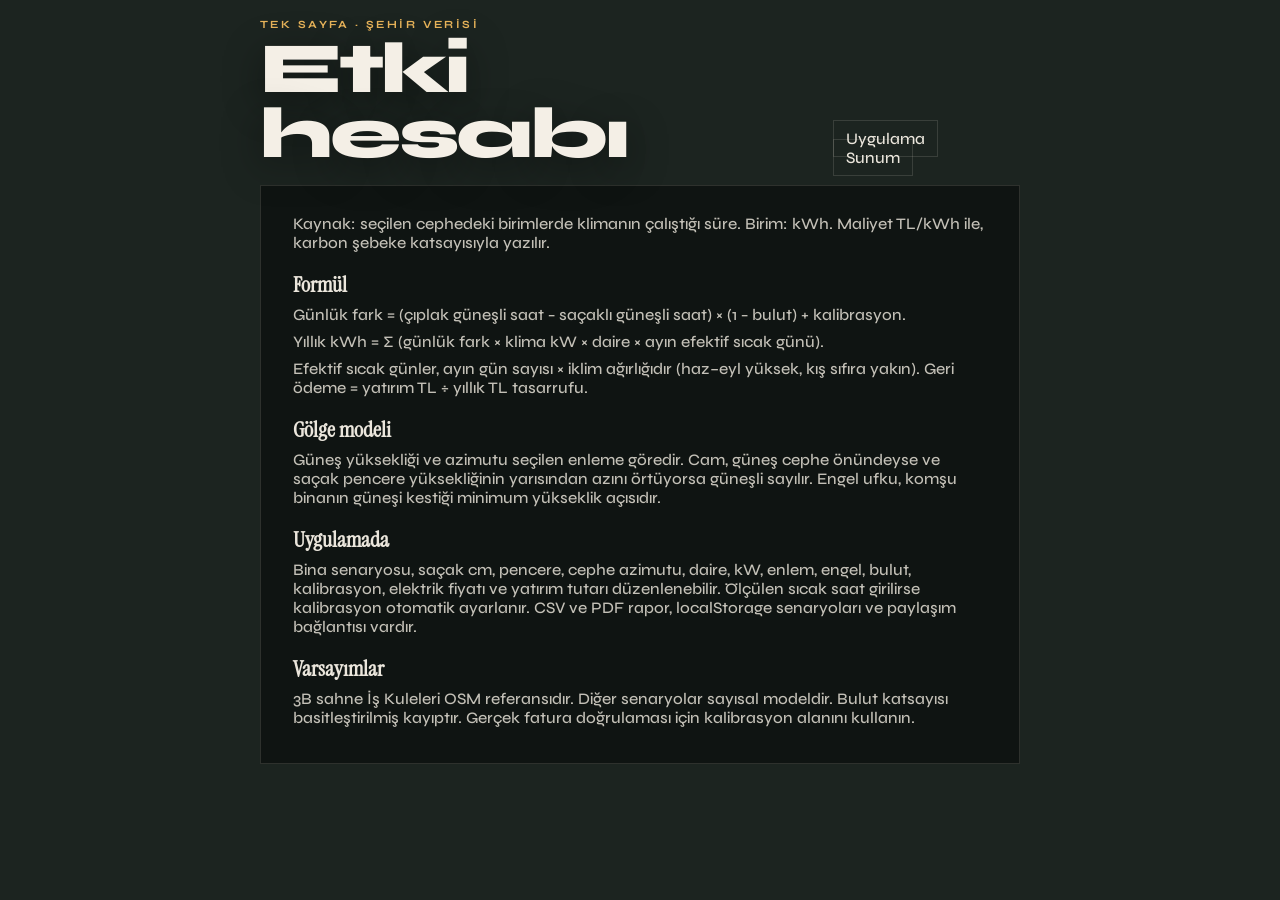
==== etki.html @ 4630980a "Gölge Saati: cephe güneş/saçak simülasyonu ve IoT kontrol Hackathon uygulaması — Three.js, hava/konu" ====
<!DOCTYPE html>
<html lang="tr">
<head>
  <meta charset="utf-8">
  <meta name="viewport" content="width=device-width, initial-scale=1">
  <title>Gölge Saati · Etki</title>
  <link rel="stylesheet" href="css/stil.css">
</head>
<body class="kagit-sayfa">
  <header class="tepe">
    <div>
      <p class="ust">Tek sayfa · Şehir verisi</p>
      <h1>Etki hesabı</h1>
    </div>
    <nav>
      <a href="index.html">Uygulama</a>
      <a href="sunum.html">Sunum</a>
    </nav>
  </header>
  <article class="sayfa">
    <p>Kaynak: seçilen cephedeki birimlerde klimanın çalıştığı süre. Birim: kWh. Maliyet TL/kWh ile, karbon şebeke katsayısıyla yazılır.</p>
    <h2>Formül</h2>
    <p>Günlük fark = (çıplak güneşli saat − saçaklı güneşli saat) × (1 − bulut) + kalibrasyon.</p>
    <p>Yıllık kWh = Σ (günlük fark × klima kW × daire × ayın efektif sıcak günü).</p>
    <p>Efektif sıcak günler, ayın gün sayısı × iklim ağırlığıdır (haz–eyl yüksek, kış sıfıra yakın). Geri ödeme = yatırım TL ÷ yıllık TL tasarrufu.</p>
    <h2>Gölge modeli</h2>
    <p>Güneş yüksekliği ve azimutu seçilen enleme göredir. Cam, güneş cephe önündeyse ve saçak pencere yüksekliğinin yarısından azını örtüyorsa güneşli sayılır. Engel ufku, komşu binanın güneşi kestiği minimum yükseklik açısıdır.</p>
    <h2>Uygulamada</h2>
    <p>Bina senaryosu, saçak cm, pencere, cephe azimutu, daire, kW, enlem, engel, bulut, kalibrasyon, elektrik fiyatı ve yatırım tutarı düzenlenebilir. Ölçülen sıcak saat girilirse kalibrasyon otomatik ayarlanır. CSV ve PDF rapor, localStorage senaryoları ve paylaşım bağlantısı vardır.</p>
    <h2>Varsayımlar</h2>
    <p>3B sahne İş Kuleleri OSM referansıdır. Diğer senaryolar sayısal modeldir. Bulut katsayısı basitleştirilmiş kayıptır. Gerçek fatura doğrulaması için kalibrasyon alanını kullanın.</p>
  </article>
</body>
</html>
---- css/stil.css ----
@font-face {
  font-family: "Syne";
  font-style: normal;
  font-weight: 500;
  font-display: swap;
  src: url("../fonts/syne-500.ttf") format("truetype");
}
@font-face {
  font-family: "Syne";
  font-style: normal;
  font-weight: 700;
  font-display: swap;
  src: url("../fonts/syne-700.ttf") format("truetype");
}
@font-face {
  font-family: "Syne";
  font-style: normal;
  font-weight: 800;
  font-display: swap;
  src: url("../fonts/syne-800.ttf") format("truetype");
}
@font-face {
  font-family: "Instrument Serif";
  font-style: normal;
  font-weight: 400;
  font-display: swap;
  src: url("../fonts/instrument-serif.ttf") format("truetype");
}
@font-face {
  font-family: "Instrument Serif";
  font-style: italic;
  font-weight: 400;
  font-display: swap;
  src: url("../fonts/instrument-serif-italic.ttf") format("truetype");
}

:root {
  --murekkep: #0e1210;
  --soluk: #8a948c;
  --cam: rgba(14, 18, 16, 0.72);
  --cizgi: rgba(232, 224, 208, 0.14);
  --sicak: #e24a2e;
  --gunes: #e8b45a;
  --yazi: "Instrument Serif", "Iowan Old Style", Georgia, serif;
  --duz: "Syne", "Avenir Next", "Segoe UI", sans-serif;
  --metin: #ebe6dc;
}

* { box-sizing: border-box; }

html, body {
  margin: 0;
  height: 100%;
  overflow: hidden;
  background: #1a211e;
  color: var(--metin);
  font-family: var(--duz);
  -webkit-font-smoothing: antialiased;
  -moz-osx-font-smoothing: grayscale;
  text-rendering: optimizeLegibility;
}

button, input { font: inherit; color: inherit; }
button { cursor: pointer; }

.sahne-kok {
  position: fixed;
  inset: 0;
  z-index: 0;
  background:
    radial-gradient(ellipse at 70% 20%, #3a2a18 0%, transparent 45%),
    linear-gradient(180deg, #1a2430 0%, #1a211e 55%, #121816 100%);
}

.sahne-kok canvas {
  display: block;
  width: 100% !important;
  height: 100% !important;
}

.sis {
  position: fixed;
  left: 0;
  right: 0;
  z-index: 1;
  pointer-events: none;
}

.sis-ust {
  top: 0;
  height: 140px;
  background: linear-gradient(180deg, rgba(10, 14, 12, 0.72), transparent);
}

.sis-alt {
  bottom: 0;
  height: 120px;
  background: linear-gradient(0deg, rgba(10, 14, 12, 0.55), transparent);
}

.marka {
  position: fixed;
  top: 28px;
  left: 32px;
  z-index: 5;
  max-width: min(520px, calc(100vw - 420px));
  animation: markaGir 1.1s cubic-bezier(0.22, 1, 0.36, 1) both;
}

.ust {
  margin: 0;
  font-size: 11px;
  font-weight: 700;
  letter-spacing: 0.22em;
  text-transform: uppercase;
  color: var(--gunes);
}

h1 {
  margin: 6px 0 0;
  font-family: var(--duz);
  font-size: clamp(42px, 6vw, 72px);
  font-weight: 800;
  letter-spacing: -0.045em;
  line-height: 0.9;
  color: #f4efe6;
  text-shadow: 0 10px 40px rgba(0, 0, 0, 0.45);
}

.marka-alt {
  margin: 10px 0 0;
  font-family: var(--yazi);
  font-style: italic;
  font-size: 20px;
  color: rgba(235, 230, 220, 0.72);
}

.ust-nav {
  position: fixed;
  top: 28px;
  right: 32px;
  z-index: 5;
  display: flex;
  gap: 8px;
  align-items: center;
  animation: markaGir 1.1s 0.1s cubic-bezier(0.22, 1, 0.36, 1) both;
}

.nav-demo {
  border: 1px solid rgba(232, 180, 90, 0.5);
  background: rgba(232, 180, 90, 0.18);
  padding: 8px 12px;
  font-size: 11px;
  font-weight: 800;
  letter-spacing: 0.06em;
  color: #f4efe6;
}

.ust-nav a {
  color: var(--metin);
  text-decoration: none;
  border: 1px solid var(--cizgi);
  background: rgba(14, 18, 16, 0.45);
  backdrop-filter: blur(12px);
  -webkit-backdrop-filter: blur(12px);
  padding: 10px 14px;
  font-size: 13px;
  font-weight: 700;
  letter-spacing: 0.04em;
}

.hud-gunes {
  position: fixed;
  left: 32px;
  bottom: 28px;
  z-index: 5;
  margin: 0;
  font-size: 12px;
  font-weight: 700;
  letter-spacing: 0.12em;
  text-transform: uppercase;
  color: rgba(235, 230, 220, 0.7);
  animation: markaGir 1s 0.25s cubic-bezier(0.22, 1, 0.36, 1) both;
}

.hud-durum {
  position: fixed;
  left: 32px;
  bottom: 52px;
  z-index: 5;
  margin: 0;
  padding: 6px 12px;
  font-size: 11px;
  font-weight: 800;
  letter-spacing: 0.14em;
  text-transform: uppercase;
  color: #f4efe6;
  background: rgba(14, 18, 16, 0.55);
  border: 1px solid var(--cizgi);
  backdrop-filter: blur(10px);
  -webkit-backdrop-filter: blur(10px);
  animation: markaGir 1s 0.2s cubic-bezier(0.22, 1, 0.36, 1) both;
}

.hud-durum.aktif {
  color: var(--murekkep);
  background: #e8b45a;
  border-color: #e8b45a;
  box-shadow: 0 0 24px rgba(232, 180, 90, 0.35);
}

.legend {
  position: fixed;
  left: 32px;
  top: 148px;
  z-index: 5;
  display: grid;
  gap: 6px;
  animation: markaGir 1s 0.3s cubic-bezier(0.22, 1, 0.36, 1) both;
}

.leg {
  display: inline-flex;
  align-items: center;
  gap: 8px;
  font-size: 11px;
  font-weight: 700;
  letter-spacing: 0.08em;
  text-transform: uppercase;
  color: rgba(235, 230, 220, 0.65);
}

.leg::before {
  content: "";
  width: 10px;
  height: 10px;
  border-radius: 2px;
  box-shadow: 0 0 12px currentColor;
}

.leg-soguk::before { background: #78aec2; color: #78aec2; }
.leg-ilik::before { background: #f2bc62; color: #f2bc62; }
.leg-sicak::before { background: #ff4a28; color: #ff4a28; }

body.sacak-aktif .sacak-dugme[aria-pressed="true"] {
  box-shadow: 0 0 0 1px rgba(232, 180, 90, 0.4), 0 12px 40px rgba(232, 180, 90, 0.18);
}

body.sacak-gerekli .sacak-dugme {
  animation: sacakNabiz 1.4s ease-in-out infinite;
}

body.sacak-gerekli .hud-durum {
  color: var(--gunes);
  border-color: rgba(232, 180, 90, 0.5);
}

@keyframes sacakNabiz {
  0%, 100% { box-shadow: 0 0 0 1px rgba(232, 180, 90, 0.35); }
  50% { box-shadow: 0 0 0 2px rgba(232, 180, 90, 0.7), 0 0 24px rgba(232, 180, 90, 0.25); }
}

.hava { display: grid; gap: 6px; }

.ble-durum {
  margin: 10px 12px 0;
  font-family: var(--yazi);
  font-size: 20px;
  color: #f4efe6;
}

.ble-durum.bagli { color: var(--gunes); }

.alan.checkbox {
  display: flex;
  flex-direction: row;
  align-items: center;
  gap: 10px;
  margin: 8px 12px 10px !important;
}

.alan.checkbox input {
  width: auto;
}

.alan.checkbox span {
  text-transform: none;
  letter-spacing: 0;
  font-size: 12px;
  color: rgba(235, 230, 220, 0.85);
}

.harita {
  height: 180px;
  margin: 10px 12px;
  border: 1px solid var(--cizgi);
  background: #1a211e;
}

.harita-katman .eylemler { margin: 0 12px 8px !important; }
.harita-katman .dipnot { margin: 0 12px 10px !important; }

.kis-uyari {
  margin: 0;
  padding: 10px 12px;
  border: 1px solid rgba(126, 184, 208, 0.4);
  background: rgba(126, 184, 208, 0.1);
  color: #b9d7e4;
  font-size: 12px;
  line-height: 1.45;
}

.karsilastir {
  display: grid;
  gap: 8px;
  padding: 12px;
  border: 1px solid var(--cizgi);
  background: rgba(255, 255, 255, 0.03);
}

.karsilastir-tablo {
  width: 100%;
  border-collapse: collapse;
  font-size: 12px;
}

.karsilastir-tablo th,
.karsilastir-tablo td {
  padding: 6px 4px;
  border-bottom: 1px solid var(--cizgi);
  text-align: left;
}

.karsilastir-tablo th:not(:first-child),
.karsilastir-tablo td:not(:first-child) { text-align: right; }

.karsilastir-tablo button {
  border: 1px solid var(--cizgi);
  background: rgba(255, 255, 255, 0.05);
  padding: 4px 8px;
  font-size: 10px;
  font-weight: 800;
}

.karsilastir-tablo tr.secili td {
  color: var(--gunes);
}

.demo-perde {
  position: fixed;
  inset: 0;
  z-index: 40;
  display: grid;
  place-content: end center;
  padding: 40px;
  background: linear-gradient(180deg, transparent 40%, rgba(8, 10, 9, 0.82));
  pointer-events: none;
}

.demo-perde[hidden] { display: none !important; }

.demo-adim {
  margin: 0 0 12px;
  max-width: 720px;
  font-family: var(--yazi);
  font-size: clamp(28px, 4vw, 44px);
  line-height: 1.15;
  color: #f4efe6;
  text-align: center;
  text-shadow: 0 12px 40px rgba(0, 0, 0, 0.6);
}

.demo-perde .ikincil {
  pointer-events: auto;
  justify-self: center;
}

body.demo-aktif .panel {
  box-shadow: 0 0 0 1px rgba(232, 180, 90, 0.35), 0 30px 80px rgba(0, 0, 0, 0.45);
}

.ipuclari {
  position: fixed;
  left: 50%;
  bottom: 28px;
  transform: translateX(-50%);
  z-index: 5;
  margin: 0;
  font-size: 11px;
  letter-spacing: 0.16em;
  text-transform: uppercase;
  color: rgba(235, 230, 220, 0.45);
  pointer-events: none;
  animation: markaGir 1s 0.4s cubic-bezier(0.22, 1, 0.36, 1) both;
}

.panel {
  position: fixed;
  top: 50%;
  right: 24px;
  transform: translateY(-50%);
  z-index: 6;
  width: min(360px, calc(100vw - 28px));
  max-height: calc(100vh - 48px);
  overflow: auto;
  padding: 22px 22px 18px;
  background: var(--cam);
  border: 1px solid var(--cizgi);
  backdrop-filter: blur(18px) saturate(1.2);
  -webkit-backdrop-filter: blur(18px) saturate(1.2);
  box-shadow:
    0 30px 80px rgba(0, 0, 0, 0.45),
    inset 0 1px 0 rgba(255, 255, 255, 0.06);
  display: grid;
  gap: 12px;
  animation: panelGir 1s 0.15s cubic-bezier(0.22, 1, 0.36, 1) both;
}

.panel-ust {
  margin: 0;
  font-size: 10px;
  font-weight: 700;
  letter-spacing: 0.2em;
  text-transform: uppercase;
  color: var(--gunes);
}

.panel-baslik {
  margin: 0;
  font-family: var(--yazi);
  font-size: 28px;
  line-height: 1.05;
  letter-spacing: -0.02em;
  color: #f4efe6;
}

.panel-ozet {
  margin: 0;
  font-size: 14px;
  line-height: 1.45;
  color: rgba(235, 230, 220, 0.78);
}

.aylar {
  display: grid;
  grid-template-columns: repeat(4, 1fr);
  gap: 6px;
}

.aylar button {
  border: 1px solid var(--cizgi);
  background: rgba(255, 255, 255, 0.04);
  padding: 9px 4px;
  font-size: 12px;
  font-weight: 700;
  transition: background 0.2s ease, border-color 0.2s ease, color 0.2s ease;
}

.aylar button[aria-pressed="true"] {
  background: #f4efe6;
  color: var(--murekkep);
  border-color: #f4efe6;
}

.saat-satir {
  display: flex;
  justify-content: space-between;
  align-items: baseline;
}

.saat-satir span {
  font-size: 11px;
  letter-spacing: 0.14em;
  text-transform: uppercase;
  color: var(--soluk);
}

.saat-satir strong {
  font-family: var(--yazi);
  font-size: 36px;
  letter-spacing: -0.03em;
  color: #f4efe6;
}

input[type="range"] {
  width: 100%;
  accent-color: var(--sicak);
}

.serit-gun {
  display: flex;
  gap: 2px;
  height: 10px;
}

.serit-gun button {
  flex: 1;
  min-width: 0;
  border: 0;
  padding: 0;
  background: rgba(235, 230, 220, 0.14);
  transition: background 0.15s ease, transform 0.15s ease;
}

.serit-gun button.sicak { background: var(--sicak); }
.serit-gun button.ac { box-shadow: inset 0 -2px 0 #e8b45a; }
.serit-gun button.simdi {
  transform: scaleY(1.8);
  background: #f4efe6;
}

.program {
  display: grid;
  gap: 8px;
  padding: 12px;
  border: 1px solid rgba(232, 180, 90, 0.35);
  background: rgba(232, 180, 90, 0.08);
}

.program-ust {
  margin: 0;
  font-size: 10px;
  font-weight: 700;
  letter-spacing: 0.16em;
  text-transform: uppercase;
  color: var(--gunes);
}

.program-durum {
  margin: 0;
  font-family: var(--yazi);
  font-size: 22px;
  line-height: 1.15;
  letter-spacing: -0.02em;
  color: #f4efe6;
}

.program-durum.ac {
  color: var(--gunes);
}

.program-durum.kapali {
  color: #7eb8d0;
}

.program-liste {
  list-style: none;
  margin: 0;
  padding: 0;
  display: grid;
  gap: 6px;
}

.program-liste li {
  display: grid;
  grid-template-columns: 52px 1fr;
  gap: 8px;
  align-items: baseline;
  font-size: 13px;
  color: rgba(235, 230, 220, 0.88);
}

.program-liste .etiket {
  font-size: 10px;
  font-weight: 800;
  letter-spacing: 0.1em;
  text-transform: uppercase;
  color: var(--gunes);
}

.program-liste .etiket.kapat {
  color: #7eb8d0;
}

.program-liste strong {
  font-family: var(--yazi);
  font-size: 18px;
  font-weight: 400;
  letter-spacing: -0.02em;
  color: #f4efe6;
}

.program-sonraki {
  margin: 0;
  font-size: 12px;
  line-height: 1.4;
  color: var(--soluk);
}

.sacak-dugme {
  display: grid;
  gap: 2px;
  text-align: left;
  border: 1px solid rgba(232, 180, 90, 0.45);
  background: linear-gradient(135deg, rgba(232, 180, 90, 0.22), rgba(226, 74, 46, 0.12));
  padding: 14px 16px;
  transition: transform 0.2s ease, background 0.2s ease, border-color 0.2s ease;
}

.sacak-dugme:hover { transform: translateY(-1px); }

.sacak-dugme[aria-pressed="true"] {
  background: #f4efe6;
  color: var(--murekkep);
  border-color: #f4efe6;
}

.derece {
  display: grid;
  gap: 8px;
  padding: 12px;
  border: 1px solid var(--cizgi);
  background: rgba(255, 255, 255, 0.03);
}

.derece-baslik {
  display: flex;
  justify-content: space-between;
  align-items: baseline;
}

.derece-baslik span {
  font-size: 10px;
  font-weight: 700;
  letter-spacing: 0.16em;
  text-transform: uppercase;
  color: var(--soluk);
}

.derece-baslik strong {
  font-family: var(--yazi);
  font-size: 34px;
  letter-spacing: -0.03em;
  color: #f4efe6;
  transition: color 0.35s ease;
}

body.derece-dusuk .derece-baslik strong {
  color: #7eb8d0;
}

.derece-cubuk {
  position: relative;
  height: 12px;
  border-radius: 2px;
  background: rgba(255, 255, 255, 0.08);
  overflow: hidden;
}

.derece-dolgu {
  position: absolute;
  inset: 0 auto 0 0;
  width: 50%;
  background: linear-gradient(90deg, #5a9aab, #e8b45a);
  transition: width 0.45s cubic-bezier(0.22, 1, 0.36, 1), background 0.35s ease;
}

.derece-dolgu.soguk { background: linear-gradient(90deg, #4a8898, #7eb8d0); }
.derece-dolgu.ilik { background: linear-gradient(90deg, #7eb8d0, #e8b45a); }
.derece-dolgu.sicak { background: linear-gradient(90deg, #e8b45a, #e24a2e); }

.derece-isaret {
  position: absolute;
  top: -3px;
  bottom: -3px;
  width: 3px;
  margin-left: -1.5px;
  background: #f4efe6;
  box-shadow: 0 0 10px rgba(244, 239, 230, 0.7);
  transition: left 0.45s cubic-bezier(0.22, 1, 0.36, 1);
  z-index: 1;
}

.derece-olcek {
  display: flex;
  justify-content: space-between;
  font-size: 10px;
  letter-spacing: 0.08em;
  color: var(--soluk);
}

.derece-karsilastir {
  display: grid;
  grid-template-columns: 1fr 1fr 1fr;
  gap: 6px;
}

.derece-karsilastir > div {
  padding: 8px 8px 6px;
  background: rgba(255, 255, 255, 0.04);
  border: 1px solid var(--cizgi);
}

.derece-karsilastir span {
  display: block;
  font-size: 9px;
  letter-spacing: 0.1em;
  text-transform: uppercase;
  color: var(--soluk);
}

.derece-karsilastir strong {
  display: block;
  margin-top: 2px;
  font-family: var(--yazi);
  font-size: 20px;
  letter-spacing: -0.02em;
  color: #f4efe6;
}

.derece-fark {
  border-color: rgba(232, 180, 90, 0.35) !important;
  background: rgba(232, 180, 90, 0.1) !important;
}

.derece-fark strong {
  color: var(--gunes) !important;
}

.sacak-etiket {
  font-size: 15px;
  font-weight: 800;
  letter-spacing: -0.01em;
}

.sacak-ipucu {
  font-size: 12px;
  opacity: 0.7;
}

.sayilar {
  display: grid;
  grid-template-columns: 1fr 1fr;
  gap: 8px;
}

.sayilar div {
  background: rgba(255, 255, 255, 0.04);
  border: 1px solid var(--cizgi);
  padding: 10px 12px;
}

.sayilar .vurgu {
  background: rgba(232, 180, 90, 0.1);
  border-color: rgba(232, 180, 90, 0.28);
}

.sayilar span {
  display: block;
  font-size: 10px;
  letter-spacing: 0.1em;
  text-transform: uppercase;
  color: var(--soluk);
}

.sayilar strong {
  display: block;
  margin-top: 4px;
  font-family: var(--yazi);
  font-size: 24px;
  letter-spacing: -0.03em;
  color: #f4efe6;
}

.karbon, .dipnot, .maliyet {
  margin: 0;
  color: var(--soluk);
  font-size: 12px;
  line-height: 1.45;
}

.karbon {
  color: var(--gunes);
  font-weight: 700;
}

.maliyet {
  color: rgba(235, 230, 220, 0.9);
  font-weight: 700;
}

.katman {
  border: 1px solid var(--cizgi);
  background: rgba(255, 255, 255, 0.03);
  padding: 0;
}

.katman summary {
  cursor: pointer;
  list-style: none;
  padding: 10px 12px;
  font-size: 11px;
  font-weight: 700;
  letter-spacing: 0.14em;
  text-transform: uppercase;
  color: var(--gunes);
}

.katman summary::-webkit-details-marker { display: none; }

.katman[open] summary {
  border-bottom: 1px solid var(--cizgi);
}

.katman .alan-grid,
.katman .eylemler,
.katman .alan,
.katman .dipnot {
  margin: 10px 12px;
}

.alan-grid {
  display: grid;
  grid-template-columns: 1fr 1fr;
  gap: 8px;
}

.alan {
  display: grid;
  gap: 4px;
  margin: 0;
}

.alan span {
  font-size: 10px;
  letter-spacing: 0.1em;
  text-transform: uppercase;
  color: var(--soluk);
}

.alan input,
.alan select,
.eylemler input {
  width: 100%;
  border: 1px solid var(--cizgi);
  background: rgba(0, 0, 0, 0.28);
  color: #f4efe6;
  padding: 8px 10px;
  font-size: 13px;
  font-family: var(--duz);
  border-radius: 0;
}

.alan select,
#binaSec {
  appearance: none;
  background-image: linear-gradient(45deg, transparent 50%, #e8b45a 50%),
    linear-gradient(135deg, #e8b45a 50%, transparent 50%);
  background-position: calc(100% - 14px) 50%, calc(100% - 9px) 50%;
  background-size: 5px 5px, 5px 5px;
  background-repeat: no-repeat;
  padding-right: 28px;
}

.eylemler {
  display: grid;
  grid-template-columns: 1fr 1fr;
  gap: 6px;
}

.eylemler input {
  grid-column: 1 / -1;
}

.ikincil {
  border: 1px solid var(--cizgi);
  background: rgba(255, 255, 255, 0.05);
  padding: 9px 10px;
  font-size: 12px;
  font-weight: 700;
  letter-spacing: 0.04em;
  transition: background 0.2s ease, border-color 0.2s ease;
}

.ikincil:hover {
  background: rgba(232, 180, 90, 0.14);
  border-color: rgba(232, 180, 90, 0.4);
}

.konum-arama {
  display: grid;
  gap: 8px;
}

.konum-eylem {
  margin: 0 !important;
}

.konum-sonuc {
  list-style: none;
  margin: 0;
  padding: 0;
  max-height: 160px;
  overflow: auto;
  border: 1px solid var(--cizgi);
  background: rgba(0, 0, 0, 0.35);
}

.konum-sonuc[hidden] { display: none; }

.konum-sonuc button {
  display: block;
  width: 100%;
  text-align: left;
  border: 0;
  border-bottom: 1px solid var(--cizgi);
  background: transparent;
  padding: 10px 12px;
  font-size: 12px;
  line-height: 1.35;
  color: rgba(235, 230, 220, 0.9);
}

.konum-sonuc button:hover,
.konum-sonuc button:focus-visible {
  background: rgba(232, 180, 90, 0.16);
}

.konum-sonuc button:last-child { border-bottom: 0; }

.konum-sonuc strong {
  display: block;
  font-size: 13px;
  font-weight: 700;
  color: #f4efe6;
}

.pusula-kutu {
  display: grid;
  gap: 10px;
  padding: 12px;
  border: 1px solid var(--cizgi);
  background: rgba(255, 255, 255, 0.03);
}

.pusula-baslik {
  display: flex;
  justify-content: space-between;
  align-items: baseline;
  gap: 8px;
}

.pusula-baslik span {
  font-size: 10px;
  font-weight: 700;
  letter-spacing: 0.16em;
  text-transform: uppercase;
  color: var(--soluk);
}

.pusula-baslik strong {
  font-family: var(--yazi);
  font-size: 18px;
  letter-spacing: -0.02em;
  color: #f4efe6;
  text-align: right;
}

.pusula {
  justify-self: center;
  width: 148px;
  height: 148px;
  touch-action: none;
  cursor: grab;
  user-select: none;
}

.pusula:active { cursor: grabbing; }

.pusula-halka {
  position: relative;
  width: 100%;
  height: 100%;
  border-radius: 50%;
  background:
    radial-gradient(circle at 50% 50%, rgba(232, 180, 90, 0.08), transparent 55%),
    conic-gradient(from 0deg, rgba(255,255,255,0.06) 0 1deg, transparent 1deg 89deg, rgba(255,255,255,0.06) 89deg 91deg, transparent 91deg 179deg, rgba(255,255,255,0.06) 179deg 181deg, transparent 181deg 269deg, rgba(255,255,255,0.06) 269deg 271deg, transparent 271deg);
  border: 1px solid rgba(232, 224, 208, 0.28);
  box-shadow: inset 0 0 0 10px rgba(0, 0, 0, 0.22), 0 10px 28px rgba(0, 0, 0, 0.28);
}

.pusula-kuzey,
.pusula-dogu,
.pusula-guney,
.pusula-bati {
  position: absolute;
  font-size: 11px;
  font-weight: 800;
  letter-spacing: 0.08em;
  color: rgba(235, 230, 220, 0.7);
  pointer-events: none;
}

.pusula-kuzey { top: 8px; left: 50%; transform: translateX(-50%); color: var(--sicak); }
.pusula-guney { bottom: 8px; left: 50%; transform: translateX(-50%); }
.pusula-dogu { right: 10px; top: 50%; transform: translateY(-50%); }
.pusula-bati { left: 10px; top: 50%; transform: translateY(-50%); }

.pusula-ok {
  position: absolute;
  left: 50%;
  top: 50%;
  width: 4px;
  height: 52px;
  margin-left: -2px;
  margin-top: -52px;
  transform-origin: 50% 100%;
  background: linear-gradient(180deg, #e8b45a, #e24a2e);
  border-radius: 2px 2px 0 0;
  box-shadow: 0 0 12px rgba(226, 74, 46, 0.45);
  transition: transform 0.15s ease;
  pointer-events: none;
}

.pusula-ok::after {
  content: "";
  position: absolute;
  top: -7px;
  left: 50%;
  transform: translateX(-50%);
  border-left: 6px solid transparent;
  border-right: 6px solid transparent;
  border-bottom: 10px solid #e8b45a;
}

.pusula-gunes {
  position: absolute;
  left: 50%;
  top: 50%;
  width: 10px;
  height: 10px;
  margin: -5px 0 0 -5px;
  border-radius: 50%;
  background: #f2d27a;
  box-shadow: 0 0 14px rgba(242, 210, 122, 0.9);
  transform-origin: 50% 50%;
  pointer-events: none;
  transition: transform 0.2s ease, opacity 0.2s ease;
}

.pusula-merkez {
  position: absolute;
  left: 50%;
  top: 50%;
  width: 12px;
  height: 12px;
  margin: -6px 0 0 -6px;
  border-radius: 50%;
  background: #f4efe6;
  box-shadow: 0 0 0 3px rgba(14, 18, 16, 0.7);
  pointer-events: none;
}

.pusula-yonler {
  display: grid;
  grid-template-columns: repeat(8, 1fr);
  gap: 4px;
}

.pusula-yonler button {
  border: 1px solid var(--cizgi);
  background: rgba(255, 255, 255, 0.04);
  padding: 7px 0;
  font-size: 10px;
  font-weight: 800;
  letter-spacing: 0.04em;
}

.pusula-yonler button[aria-pressed="true"] {
  background: #f4efe6;
  color: var(--murekkep);
  border-color: #f4efe6;
}

.hud-yon {
  position: fixed;
  left: 32px;
  bottom: 72px;
  z-index: 5;
  padding: 10px 14px;
  background: var(--cam);
  border: 1px solid var(--cizgi);
  backdrop-filter: blur(14px);
  -webkit-backdrop-filter: blur(14px);
  font-size: 12px;
  font-weight: 700;
  letter-spacing: 0.06em;
  color: rgba(235, 230, 220, 0.85);
  pointer-events: none;
}

.hud-yon strong {
  display: block;
  margin-top: 2px;
  font-family: var(--yazi);
  font-size: 20px;
  letter-spacing: -0.02em;
  color: #f4efe6;
  font-weight: 400;
}

.kagit-sayfa {
  overflow: auto;
  background: #1c2420;
}

.sayfa {
  width: min(760px, calc(100% - 28px));
  margin: 18px auto 32px;
  background: rgba(14, 18, 16, 0.85);
  border: 1px solid var(--cizgi);
  padding: 28px 32px;
  color: var(--metin);
}

.sayfa h1 {
  font-size: 40px;
  text-shadow: none;
}

.sayfa h2 {
  font-family: var(--yazi);
  font-size: 22px;
  margin: 18px 0 6px;
}

.sayfa p { margin: 0 0 8px; color: rgba(235, 230, 220, 0.82); }

.sayfa table { width: 100%; border-collapse: collapse; }
.sayfa th, .sayfa td {
  text-align: left;
  padding: 8px 0;
  border-bottom: 1px solid var(--cizgi);
}
.sayfa td:last-child, .sayfa th:last-child { text-align: right; }

body.kagit-sayfa .marka,
body.kagit-sayfa .panel,
body.kagit-sayfa .sahne-kok,
body.kagit-sayfa .sis,
body.kagit-sayfa .hud-gunes,
body.kagit-sayfa .hud-yon,
body.kagit-sayfa .ipuclari { display: none; }

body.kagit-sayfa .tepe {
  display: flex;
  justify-content: space-between;
  align-items: end;
  width: min(760px, calc(100% - 28px));
  margin: 18px auto 0;
  padding: 0;
}

body.kagit-sayfa .tepe a {
  color: var(--metin);
  text-decoration: none;
  border: 1px solid var(--cizgi);
  padding: 8px 12px;
  margin-left: 8px;
}

@keyframes markaGir {
  from { opacity: 0; transform: translateY(14px); }
  to { opacity: 1; transform: translateY(0); }
}

@keyframes panelGir {
  from { opacity: 0; transform: translate(18px, -50%); }
  to { opacity: 1; transform: translate(0, -50%); }
}

@media (max-width: 900px) {
  body { overflow: auto; height: auto; min-height: 100%; }
  .sahne-kok { position: relative; height: 58vh; min-height: 320px; }
  .marka {
    position: absolute;
    max-width: calc(100vw - 28px);
  }
  h1 { font-size: 40px; }
  .ust-nav { top: 18px; right: 16px; }
  .panel {
    position: relative;
    top: auto;
    right: auto;
    transform: none;
    width: auto;
    margin: 16px;
    max-height: none;
    animation: markaGir 0.8s ease both;
  }
  .hud-gunes, .ipuclari { position: absolute; }
  .ipuclari { display: none; }
}

:focus-visible {
  outline: 2px solid var(--gunes);
  outline-offset: 2px;
}
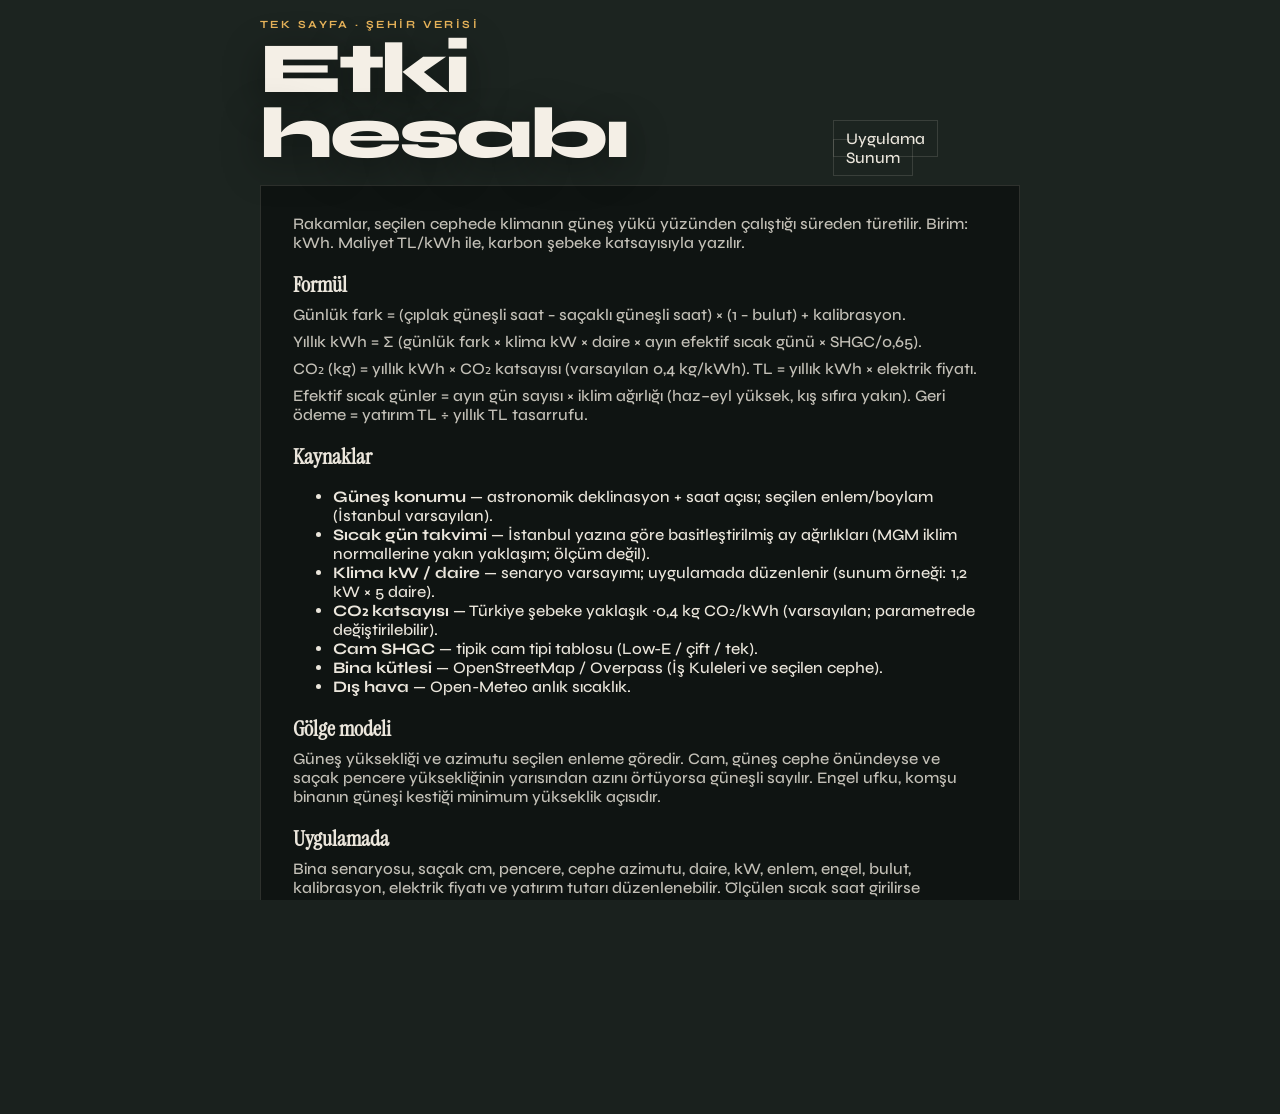
==== commit a865d232: "Rakam kaynaklarını sunum ve uygulamada göster Etki slaydı, dürüstlük notu, canlı parametre dipnotu v" ====
--- a/etki.html
+++ b/etki.html
@@ -18,17 +18,28 @@
     </nav>
   </header>
   <article class="sayfa">
-    <p>Kaynak: seçilen cephedeki birimlerde klimanın çalıştığı süre. Birim: kWh. Maliyet TL/kWh ile, karbon şebeke katsayısıyla yazılır.</p>
+    <p>Rakamlar, seçilen cephede klimanın güneş yükü yüzünden çalıştığı süreden türetilir. Birim: kWh. Maliyet TL/kWh ile, karbon şebeke katsayısıyla yazılır.</p>
     <h2>Formül</h2>
     <p>Günlük fark = (çıplak güneşli saat − saçaklı güneşli saat) × (1 − bulut) + kalibrasyon.</p>
-    <p>Yıllık kWh = Σ (günlük fark × klima kW × daire × ayın efektif sıcak günü).</p>
-    <p>Efektif sıcak günler, ayın gün sayısı × iklim ağırlığıdır (haz–eyl yüksek, kış sıfıra yakın). Geri ödeme = yatırım TL ÷ yıllık TL tasarrufu.</p>
+    <p>Yıllık kWh = Σ (günlük fark × klima kW × daire × ayın efektif sıcak günü × SHGC/0,65).</p>
+    <p>CO₂ (kg) = yıllık kWh × CO₂ katsayısı (varsayılan 0,4 kg/kWh). TL = yıllık kWh × elektrik fiyatı.</p>
+    <p>Efektif sıcak günler = ayın gün sayısı × iklim ağırlığı (haz–eyl yüksek, kış sıfıra yakın). Geri ödeme = yatırım TL ÷ yıllık TL tasarrufu.</p>
+    <h2>Kaynaklar</h2>
+    <ul>
+      <li><strong>Güneş konumu</strong> — astronomik deklinasyon + saat açısı; seçilen enlem/boylam (İstanbul varsayılan).</li>
+      <li><strong>Sıcak gün takvimi</strong> — İstanbul yazına göre basitleştirilmiş ay ağırlıkları (MGM iklim normallerine yakın yaklaşım; ölçüm değil).</li>
+      <li><strong>Klima kW / daire</strong> — senaryo varsayımı; uygulamada düzenlenir (sunum örneği: 1,2 kW × 5 daire).</li>
+      <li><strong>CO₂ katsayısı</strong> — Türkiye şebeke yaklaşık ~0,4 kg CO₂/kWh (varsayılan; parametrede değiştirilebilir).</li>
+      <li><strong>Cam SHGC</strong> — tipik cam tipi tablosu (Low-E / çift / tek).</li>
+      <li><strong>Bina kütlesi</strong> — OpenStreetMap / Overpass (İş Kuleleri ve seçilen cephe).</li>
+      <li><strong>Dış hava</strong> — Open-Meteo anlık sıcaklık.</li>
+    </ul>
     <h2>Gölge modeli</h2>
     <p>Güneş yüksekliği ve azimutu seçilen enleme göredir. Cam, güneş cephe önündeyse ve saçak pencere yüksekliğinin yarısından azını örtüyorsa güneşli sayılır. Engel ufku, komşu binanın güneşi kestiği minimum yükseklik açısıdır.</p>
     <h2>Uygulamada</h2>
     <p>Bina senaryosu, saçak cm, pencere, cephe azimutu, daire, kW, enlem, engel, bulut, kalibrasyon, elektrik fiyatı ve yatırım tutarı düzenlenebilir. Ölçülen sıcak saat girilirse kalibrasyon otomatik ayarlanır. CSV ve PDF rapor, localStorage senaryoları ve paylaşım bağlantısı vardır.</p>
     <h2>Varsayımlar</h2>
-    <p>3B sahne İş Kuleleri OSM referansıdır. Diğer senaryolar sayısal modeldir. Bulut katsayısı basitleştirilmiş kayıptır. Gerçek fatura doğrulaması için kalibrasyon alanını kullanın.</p>
+    <p>3B sahne İş Kuleleri OSM referansıdır. Diğer senaryolar sayısal modeldir. Bulut katsayısı basitleştirilmiş kayıptır. Gerçek fatura doğrulaması için kalibrasyon alanını kullanın. Sunumdaki ~1&nbsp;000 kWh / 400&nbsp;kg örneği: 3,3 sa × 1,2 kW × 5 daire × 50 sıcak gün × 0,4 kg/kWh.</p>
   </article>
 </body>
 </html>
--- a/css/stil.css
+++ b/css/stil.css
@@ -762,7 +762,7 @@
   color: #f4efe6;
 }
 
-.karbon, .dipnot, .maliyet {
+.karbon, .dipnot, .maliyet, .kaynak {
   margin: 0;
   color: var(--soluk);
   font-size: 12px;
@@ -777,6 +777,23 @@
 .maliyet {
   color: rgba(235, 230, 220, 0.9);
   font-weight: 700;
+}
+
+.kaynak {
+  font-size: 11px;
+  line-height: 1.5;
+  color: rgba(235, 230, 220, 0.55);
+  padding: 8px 10px;
+  border-left: 2px solid rgba(232, 180, 90, 0.35);
+  background: rgba(255, 255, 255, 0.03);
+}
+
+.kaynak a {
+  color: var(--gunes);
+}
+
+.dipnot a {
+  color: var(--gunes);
 }
 
 .katman {
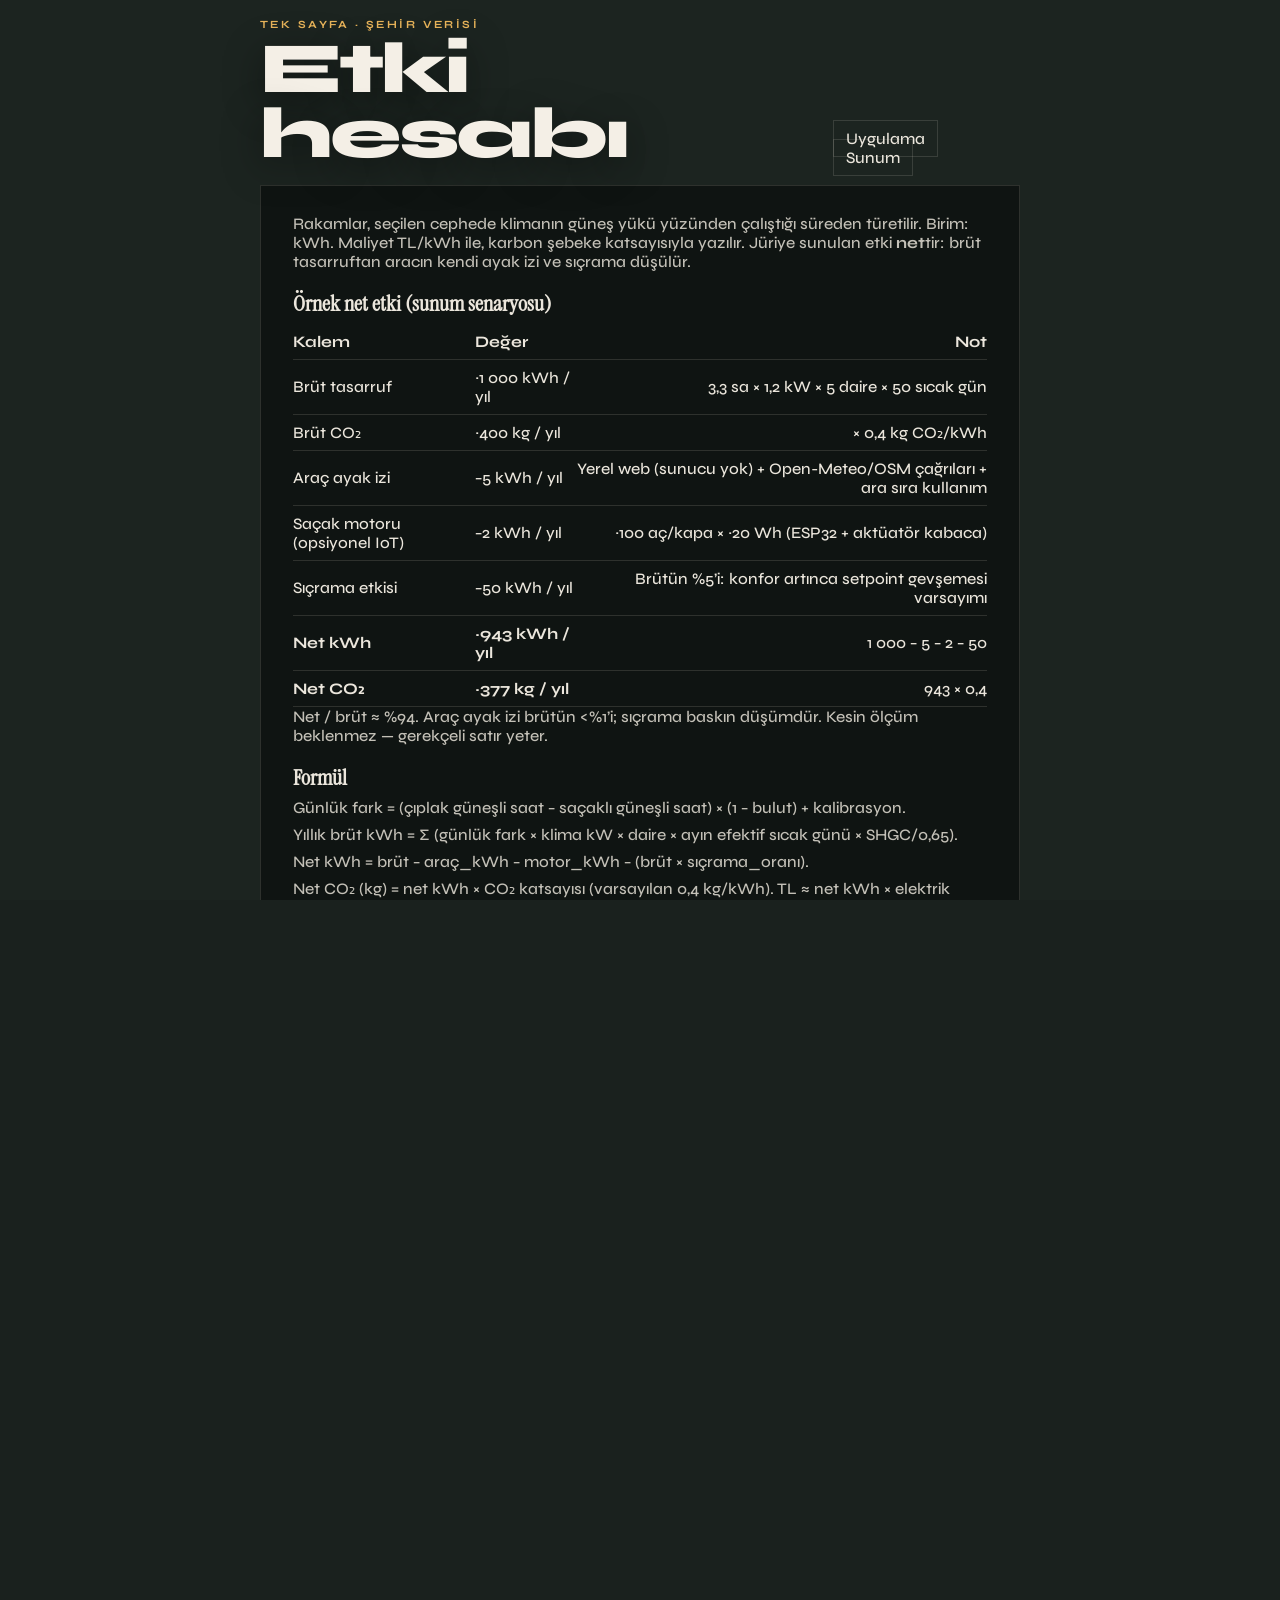
==== commit da01d275: "Net etki: ayak izi ve sıçrama düşümü ekle Brütten araç/IoT ve %5 sıçrama çıkarılıyor; etki.html, sun" ====
--- a/etki.html
+++ b/etki.html
@@ -18,12 +18,32 @@
     </nav>
   </header>
   <article class="sayfa">
-    <p>Rakamlar, seçilen cephede klimanın güneş yükü yüzünden çalıştığı süreden türetilir. Birim: kWh. Maliyet TL/kWh ile, karbon şebeke katsayısıyla yazılır.</p>
+    <p>Rakamlar, seçilen cephede klimanın güneş yükü yüzünden çalıştığı süreden türetilir. Birim: kWh. Maliyet TL/kWh ile, karbon şebeke katsayısıyla yazılır. Jüriye sunulan etki <strong>net</strong>tir: brüt tasarruftan aracın kendi ayak izi ve sıçrama düşülür.</p>
+
+    <h2>Örnek net etki (sunum senaryosu)</h2>
+    <table>
+      <thead>
+        <tr><th>Kalem</th><th>Değer</th><th>Not</th></tr>
+      </thead>
+      <tbody>
+        <tr><td>Brüt tasarruf</td><td>~1&nbsp;000 kWh / yıl</td><td>3,3 sa × 1,2 kW × 5 daire × 50 sıcak gün</td></tr>
+        <tr><td>Brüt CO₂</td><td>~400 kg / yıl</td><td>× 0,4 kg CO₂/kWh</td></tr>
+        <tr><td>Araç ayak izi</td><td>−5 kWh / yıl</td><td>Yerel web (sunucu yok) + Open-Meteo/OSM çağrıları + ara sıra kullanım</td></tr>
+        <tr><td>Saçak motoru (opsiyonel IoT)</td><td>−2 kWh / yıl</td><td>~100 aç/kapa × ~20 Wh (ESP32 + aktüatör kabaca)</td></tr>
+        <tr><td>Sıçrama etkisi</td><td>−50 kWh / yıl</td><td>Brütün %5’i: konfor artınca setpoint gevşemesi varsayımı</td></tr>
+        <tr><td><strong>Net kWh</strong></td><td><strong>~943 kWh / yıl</strong></td><td>1&nbsp;000 − 5 − 2 − 50</td></tr>
+        <tr><td><strong>Net CO₂</strong></td><td><strong>~377 kg / yıl</strong></td><td>943 × 0,4</td></tr>
+      </tbody>
+    </table>
+    <p>Net / brüt ≈ %94. Araç ayak izi brütün &lt;%1’i; sıçrama baskın düşümdür. Kesin ölçüm beklenmez — gerekçeli satır yeter.</p>
+
     <h2>Formül</h2>
     <p>Günlük fark = (çıplak güneşli saat − saçaklı güneşli saat) × (1 − bulut) + kalibrasyon.</p>
-    <p>Yıllık kWh = Σ (günlük fark × klima kW × daire × ayın efektif sıcak günü × SHGC/0,65).</p>
-    <p>CO₂ (kg) = yıllık kWh × CO₂ katsayısı (varsayılan 0,4 kg/kWh). TL = yıllık kWh × elektrik fiyatı.</p>
+    <p>Yıllık brüt kWh = Σ (günlük fark × klima kW × daire × ayın efektif sıcak günü × SHGC/0,65).</p>
+    <p>Net kWh = brüt − araç_kWh − motor_kWh − (brüt × sıçrama_oranı).</p>
+    <p>Net CO₂ (kg) = net kWh × CO₂ katsayısı (varsayılan 0,4 kg/kWh). TL ≈ net kWh × elektrik fiyatı.</p>
     <p>Efektif sıcak günler = ayın gün sayısı × iklim ağırlığı (haz–eyl yüksek, kış sıfıra yakın). Geri ödeme = yatırım TL ÷ yıllık TL tasarrufu.</p>
+
     <h2>Kaynaklar</h2>
     <ul>
       <li><strong>Güneş konumu</strong> — astronomik deklinasyon + saat açısı; seçilen enlem/boylam (İstanbul varsayılan).</li>
@@ -33,13 +53,16 @@
       <li><strong>Cam SHGC</strong> — tipik cam tipi tablosu (Low-E / çift / tek).</li>
       <li><strong>Bina kütlesi</strong> — OpenStreetMap / Overpass (İş Kuleleri ve seçilen cephe).</li>
       <li><strong>Dış hava</strong> — Open-Meteo anlık sıcaklık.</li>
+      <li><strong>Araç ayak izi</strong> — istemci tarafı uygulama; kalıcı bulut modeli yok. API çağrıları düşük frekans.</li>
+      <li><strong>Sıçrama</strong> — %5 varsayım (kazanımın bir kısmının konfor/setpoint ile geri alınması); gerekçeli kabaca tahmin.</li>
     </ul>
+
     <h2>Gölge modeli</h2>
     <p>Güneş yüksekliği ve azimutu seçilen enleme göredir. Cam, güneş cephe önündeyse ve saçak pencere yüksekliğinin yarısından azını örtüyorsa güneşli sayılır. Engel ufku, komşu binanın güneşi kestiği minimum yükseklik açısıdır.</p>
     <h2>Uygulamada</h2>
-    <p>Bina senaryosu, saçak cm, pencere, cephe azimutu, daire, kW, enlem, engel, bulut, kalibrasyon, elektrik fiyatı ve yatırım tutarı düzenlenebilir. Ölçülen sıcak saat girilirse kalibrasyon otomatik ayarlanır. CSV ve PDF rapor, localStorage senaryoları ve paylaşım bağlantısı vardır.</p>
+    <p>Bina senaryosu, saçak cm, pencere, cephe azimutu, daire, kW, enlem, engel, bulut, kalibrasyon, elektrik fiyatı ve yatırım tutarı düzenlenebilir. Ölçülen sıcak saat girilirse kalibrasyon otomatik ayarlanır. Panelde brüt ve net kWh/CO₂ birlikte görünür. CSV ve PDF rapora net satırlar yazılır.</p>
     <h2>Varsayımlar</h2>
-    <p>3B sahne İş Kuleleri OSM referansıdır. Diğer senaryolar sayısal modeldir. Bulut katsayısı basitleştirilmiş kayıptır. Gerçek fatura doğrulaması için kalibrasyon alanını kullanın. Sunumdaki ~1&nbsp;000 kWh / 400&nbsp;kg örneği: 3,3 sa × 1,2 kW × 5 daire × 50 sıcak gün × 0,4 kg/kWh.</p>
+    <p>3B sahne İş Kuleleri OSM referansıdır. Diğer senaryolar sayısal modeldir. Bulut katsayısı basitleştirilmiş kayıptır. Gerçek fatura doğrulaması için kalibrasyon alanını kullanın. Şişirilmemiş örnek: brüt ~1&nbsp;000 kWh / 400&nbsp;kg → net ~943 kWh / 377&nbsp;kg.</p>
   </article>
 </body>
 </html>
--- a/css/stil.css
+++ b/css/stil.css
@@ -777,6 +777,14 @@
 .maliyet {
   color: rgba(235, 230, 220, 0.9);
   font-weight: 700;
+}
+
+.net-etki {
+  margin: 0;
+  font-size: 12px;
+  line-height: 1.45;
+  font-weight: 700;
+  color: #9ed4a8;
 }
 
 .kaynak {
@@ -1142,6 +1150,14 @@
 }
 
 .sayfa p { margin: 0 0 8px; color: rgba(235, 230, 220, 0.82); }
+.sayfa ul {
+  margin: 0 0 16px;
+  padding-left: 1.2em;
+  color: rgba(235, 230, 220, 0.82);
+  line-height: 1.55;
+}
+.sayfa li { margin: 0 0 8px; }
+.sayfa li strong { color: var(--gunes); }
 
 .sayfa table { width: 100%; border-collapse: collapse; }
 .sayfa th, .sayfa td {
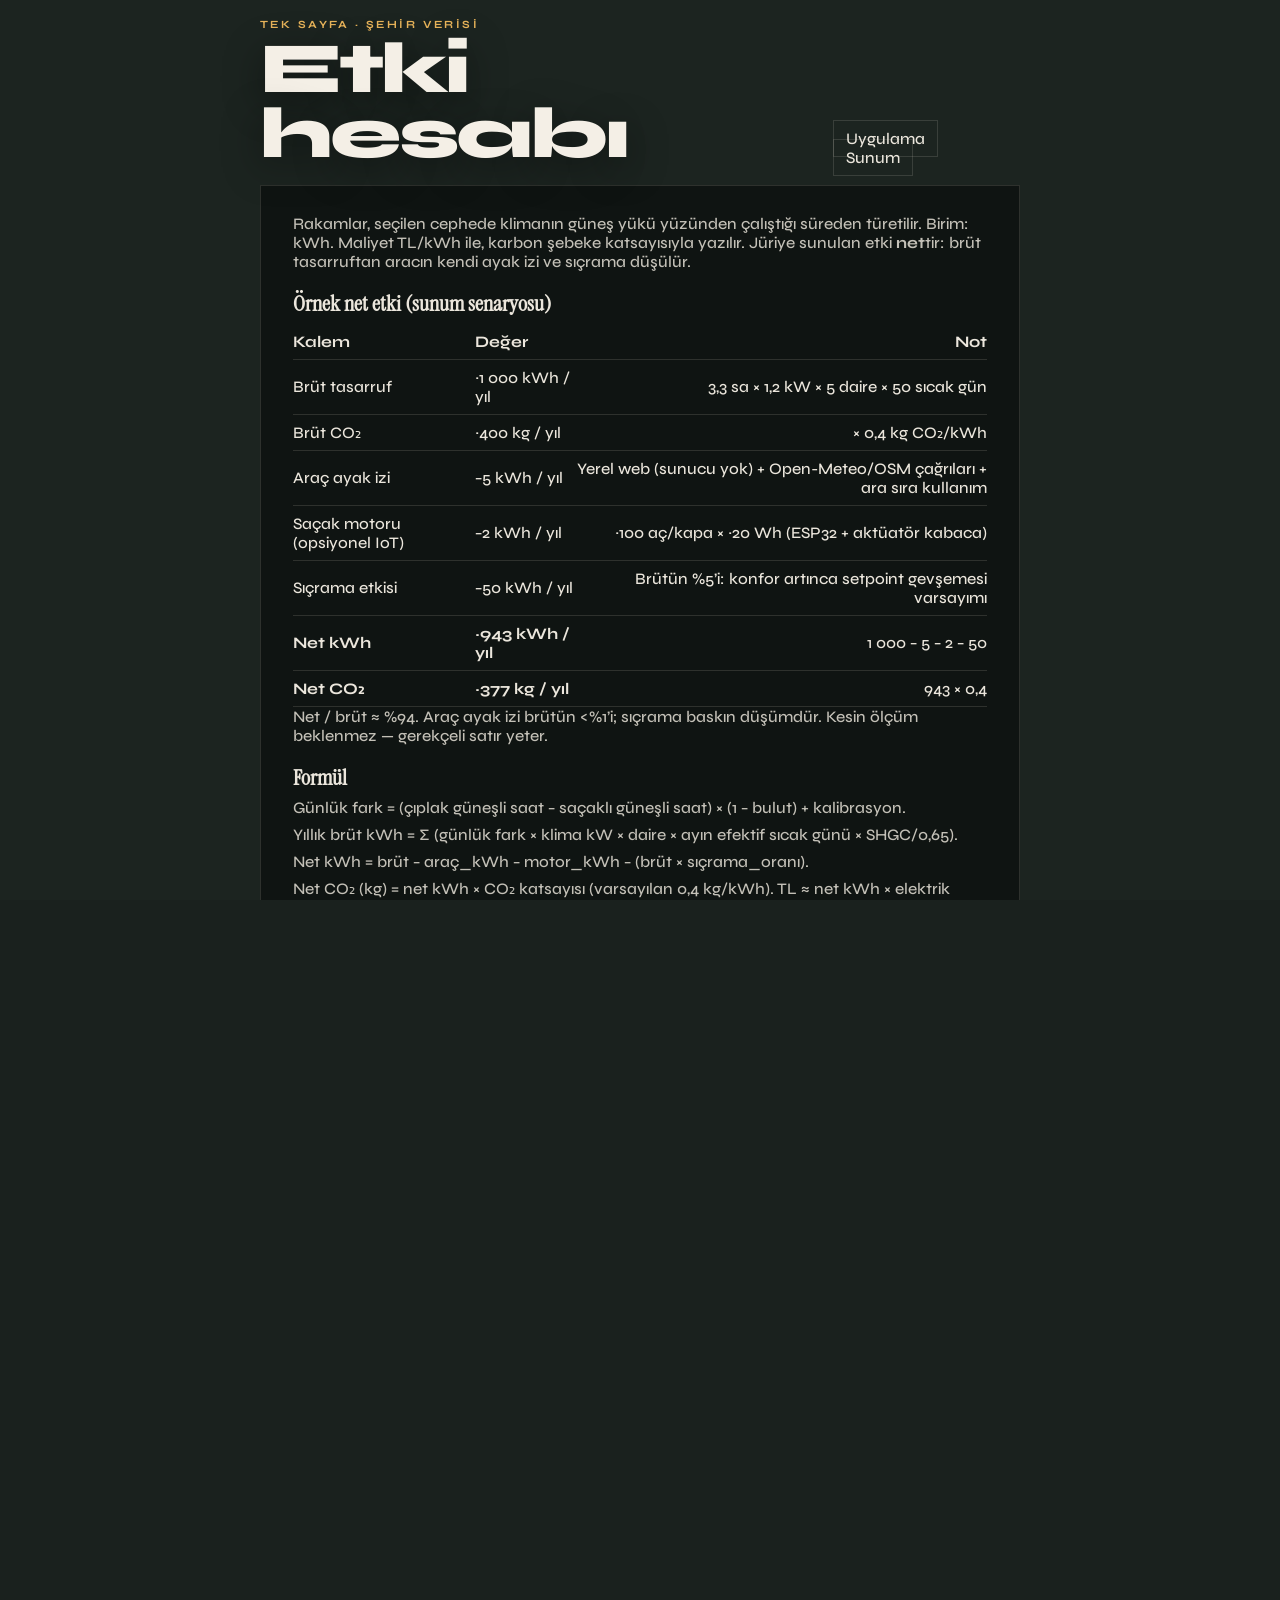
==== commit 824424dc: "Jüri için net etki kutusu, CO₂ kaynağı ve README hazırlık notu Panelde net kWh/CO₂ öne çıkar; etki/s" ====
--- a/etki.html
+++ b/etki.html
@@ -49,7 +49,7 @@
       <li><strong>Güneş konumu</strong> — astronomik deklinasyon + saat açısı; seçilen enlem/boylam (İstanbul varsayılan).</li>
       <li><strong>Sıcak gün takvimi</strong> — İstanbul yazına göre basitleştirilmiş ay ağırlıkları (MGM iklim normallerine yakın yaklaşım; ölçüm değil).</li>
       <li><strong>Klima kW / daire</strong> — senaryo varsayımı; uygulamada düzenlenir (sunum örneği: 1,2 kW × 5 daire).</li>
-      <li><strong>CO₂ katsayısı</strong> — Türkiye şebeke yaklaşık ~0,4 kg CO₂/kWh (varsayılan; parametrede değiştirilebilir).</li>
+      <li><strong>CO₂ katsayısı</strong> — varsayılan <strong>0,4 kg CO₂/kWh</strong> (400 g/kWh). Türkiye şebeke elektriği için uluslararası tablolarda sık görülen ~0,35–0,45 kg bandının ortası; Ember / Our World in Data ülke elektrik yoğunluğu ve EEA elektrik emisyon faktörü yaklaşımlarıyla uyumlu kabaca değer. Uygulamada değiştirilebilir; hangi tabloyu kullandığınızı yazmanız yeterli (vaka metni).</li>
       <li><strong>Cam SHGC</strong> — tipik cam tipi tablosu (Low-E / çift / tek).</li>
       <li><strong>Bina kütlesi</strong> — OpenStreetMap / Overpass (İş Kuleleri ve seçilen cephe).</li>
       <li><strong>Dış hava</strong> — Open-Meteo anlık sıcaklık.</li>
--- a/css/stil.css
+++ b/css/stil.css
@@ -779,12 +779,39 @@
   font-weight: 700;
 }
 
-.net-etki {
-  margin: 0;
-  font-size: 12px;
+.net-kutu {
+  margin: 0;
+  padding: 12px 14px;
+  border: 1px solid rgba(158, 212, 168, 0.35);
+  background: rgba(158, 212, 168, 0.08);
+  display: flex;
+  flex-direction: column;
+  gap: 4px;
+}
+
+.net-kutu-ust {
+  font-size: 10px;
+  font-weight: 800;
+  letter-spacing: 0.12em;
+  text-transform: uppercase;
+  color: #9ed4a8;
+}
+
+.net-kutu strong {
+  font-family: var(--yazi);
+  font-size: 26px;
+  letter-spacing: -0.03em;
+  color: #c8efd0;
+  line-height: 1.15;
+}
+
+.net-etki,
+.net-kutu-alt {
+  margin: 0;
+  font-size: 11px;
   line-height: 1.45;
-  font-weight: 700;
-  color: #9ed4a8;
+  font-weight: 600;
+  color: rgba(158, 212, 168, 0.85);
 }
 
 .kaynak {
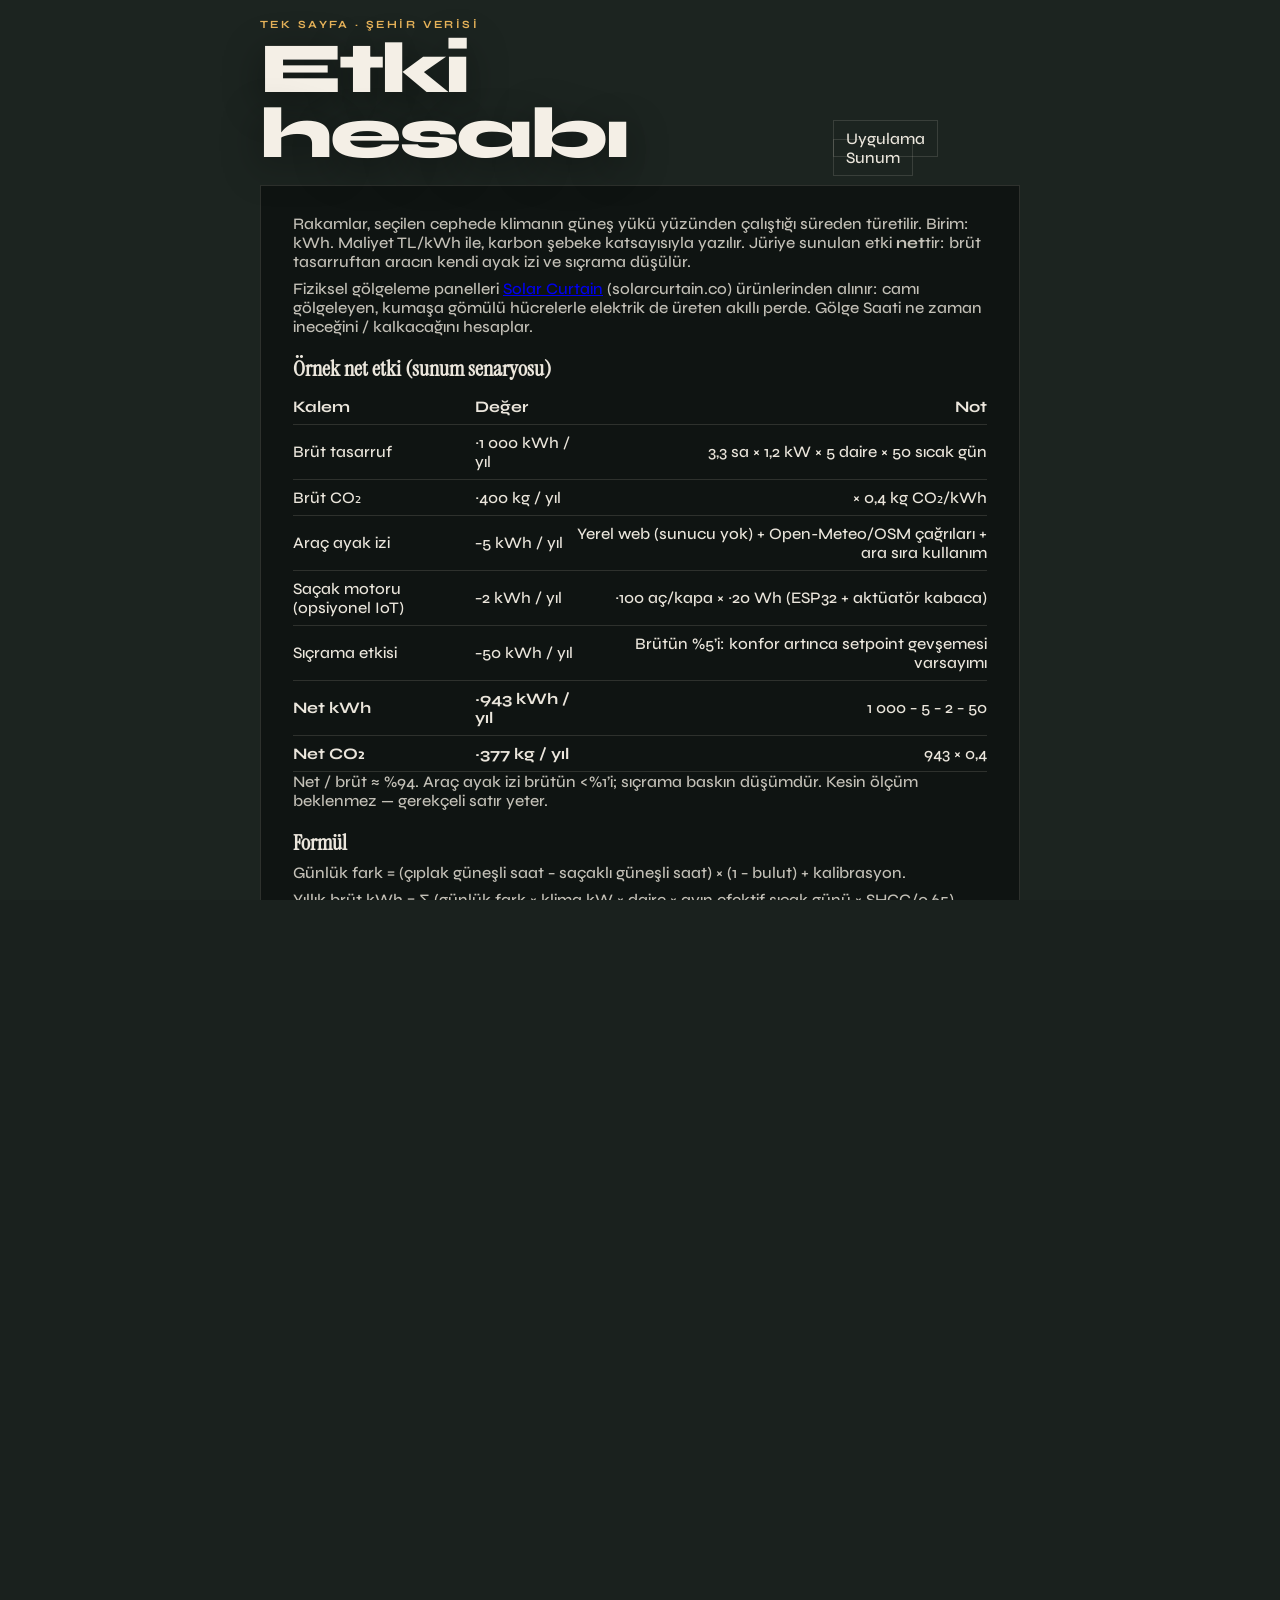
==== commit b8431a8b: "Solar Curtain’i panel kaynağı olarak belirt Sunum, etki, uygulama ve README’de solarcurtain.co kredi" ====
--- a/etki.html
+++ b/etki.html
@@ -19,6 +19,7 @@
   </header>
   <article class="sayfa">
     <p>Rakamlar, seçilen cephede klimanın güneş yükü yüzünden çalıştığı süreden türetilir. Birim: kWh. Maliyet TL/kWh ile, karbon şebeke katsayısıyla yazılır. Jüriye sunulan etki <strong>net</strong>tir: brüt tasarruftan aracın kendi ayak izi ve sıçrama düşülür.</p>
+    <p>Fiziksel gölgeleme panelleri <a href="https://solarcurtain.co" target="_blank" rel="noopener noreferrer">Solar Curtain</a> (solarcurtain.co) ürünlerinden alınır: camı gölgeleyen, kumaşa gömülü hücrelerle elektrik de üreten akıllı perde. Gölge Saati ne zaman ineceğini / kalkacağını hesaplar.</p>
 
     <h2>Örnek net etki (sunum senaryosu)</h2>
     <table>
--- a/css/stil.css
+++ b/css/stil.css
@@ -131,8 +131,15 @@
   margin: 10px 0 0;
   font-family: var(--yazi);
   font-style: italic;
-  font-size: 20px;
+  font-size: clamp(15px, 1.6vw, 18px);
+  line-height: 1.25;
   color: rgba(235, 230, 220, 0.72);
+  max-width: 100%;
+  display: -webkit-box;
+  -webkit-box-orient: vertical;
+  -webkit-line-clamp: 2;
+  line-clamp: 2;
+  overflow: hidden;
 }
 
 .ust-nav {
@@ -210,13 +217,14 @@
 }
 
 .legend {
-  position: fixed;
-  left: 32px;
-  top: 148px;
-  z-index: 5;
+  position: relative;
+  left: auto;
+  top: auto;
+  z-index: 1;
   display: grid;
   gap: 6px;
-  animation: markaGir 1s 0.3s cubic-bezier(0.22, 1, 0.36, 1) both;
+  margin-top: 16px;
+  animation: none;
 }
 
 .leg {
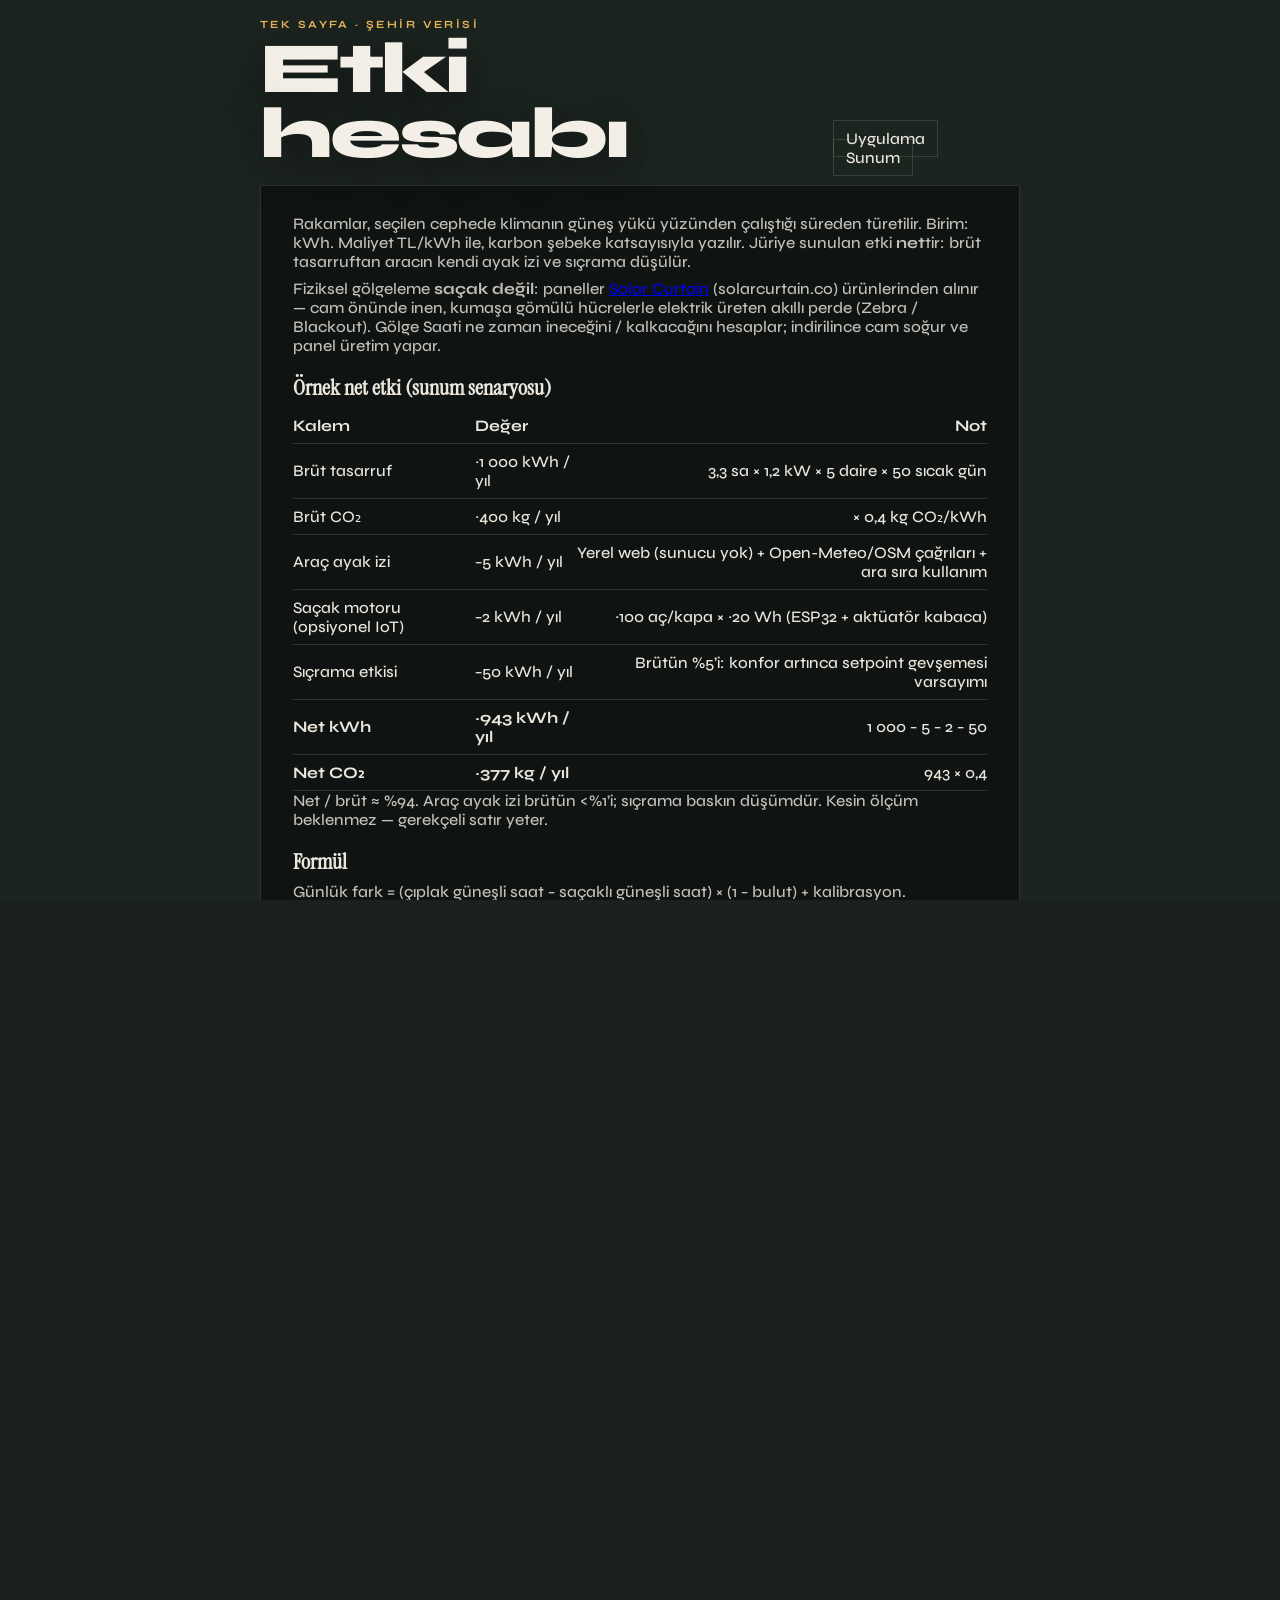
==== commit 221ef489: "Saçak yerine Solar Curtain panelli perde tasarımı 3B’de inen güneş paneli perdeler; UI, program, Wi‑" ====
--- a/etki.html
+++ b/etki.html
@@ -19,7 +19,7 @@
   </header>
   <article class="sayfa">
     <p>Rakamlar, seçilen cephede klimanın güneş yükü yüzünden çalıştığı süreden türetilir. Birim: kWh. Maliyet TL/kWh ile, karbon şebeke katsayısıyla yazılır. Jüriye sunulan etki <strong>net</strong>tir: brüt tasarruftan aracın kendi ayak izi ve sıçrama düşülür.</p>
-    <p>Fiziksel gölgeleme panelleri <a href="https://solarcurtain.co" target="_blank" rel="noopener noreferrer">Solar Curtain</a> (solarcurtain.co) ürünlerinden alınır: camı gölgeleyen, kumaşa gömülü hücrelerle elektrik de üreten akıllı perde. Gölge Saati ne zaman ineceğini / kalkacağını hesaplar.</p>
+    <p>Fiziksel gölgeleme <strong>saçak değil</strong>: paneller <a href="https://solarcurtain.co" target="_blank" rel="noopener noreferrer">Solar Curtain</a> (solarcurtain.co) ürünlerinden alınır — cam önünde inen, kumaşa gömülü hücrelerle elektrik üreten akıllı perde (Zebra / Blackout). Gölge Saati ne zaman ineceğini / kalkacağını hesaplar; indirilince cam soğur ve panel üretim yapar.</p>
 
     <h2>Örnek net etki (sunum senaryosu)</h2>
     <table>
--- a/css/stil.css
+++ b/css/stil.css
@@ -595,22 +595,29 @@
   color: var(--soluk);
 }
 
+.panel-marka {
+  margin: -2px 0 4px !important;
+  font-size: 11px !important;
+}
+.panel-marka a { color: var(--gunes); }
+
 .sacak-dugme {
   display: grid;
   gap: 2px;
   text-align: left;
-  border: 1px solid rgba(232, 180, 90, 0.45);
-  background: linear-gradient(135deg, rgba(232, 180, 90, 0.22), rgba(226, 74, 46, 0.12));
+  border: 1px solid rgba(90, 160, 110, 0.45);
+  background: linear-gradient(135deg, rgba(58, 107, 72, 0.55), rgba(196, 160, 74, 0.22));
   padding: 14px 16px;
   transition: transform 0.2s ease, background 0.2s ease, border-color 0.2s ease;
+  box-shadow: 0 8px 24px rgba(20, 40, 28, 0.35);
 }
 
 .sacak-dugme:hover { transform: translateY(-1px); }
 
 .sacak-dugme[aria-pressed="true"] {
-  background: #f4efe6;
+  background: linear-gradient(135deg, #c8efd0, #f4efe6);
   color: var(--murekkep);
-  border-color: #f4efe6;
+  border-color: #9ed4a8;
 }
 
 .derece {
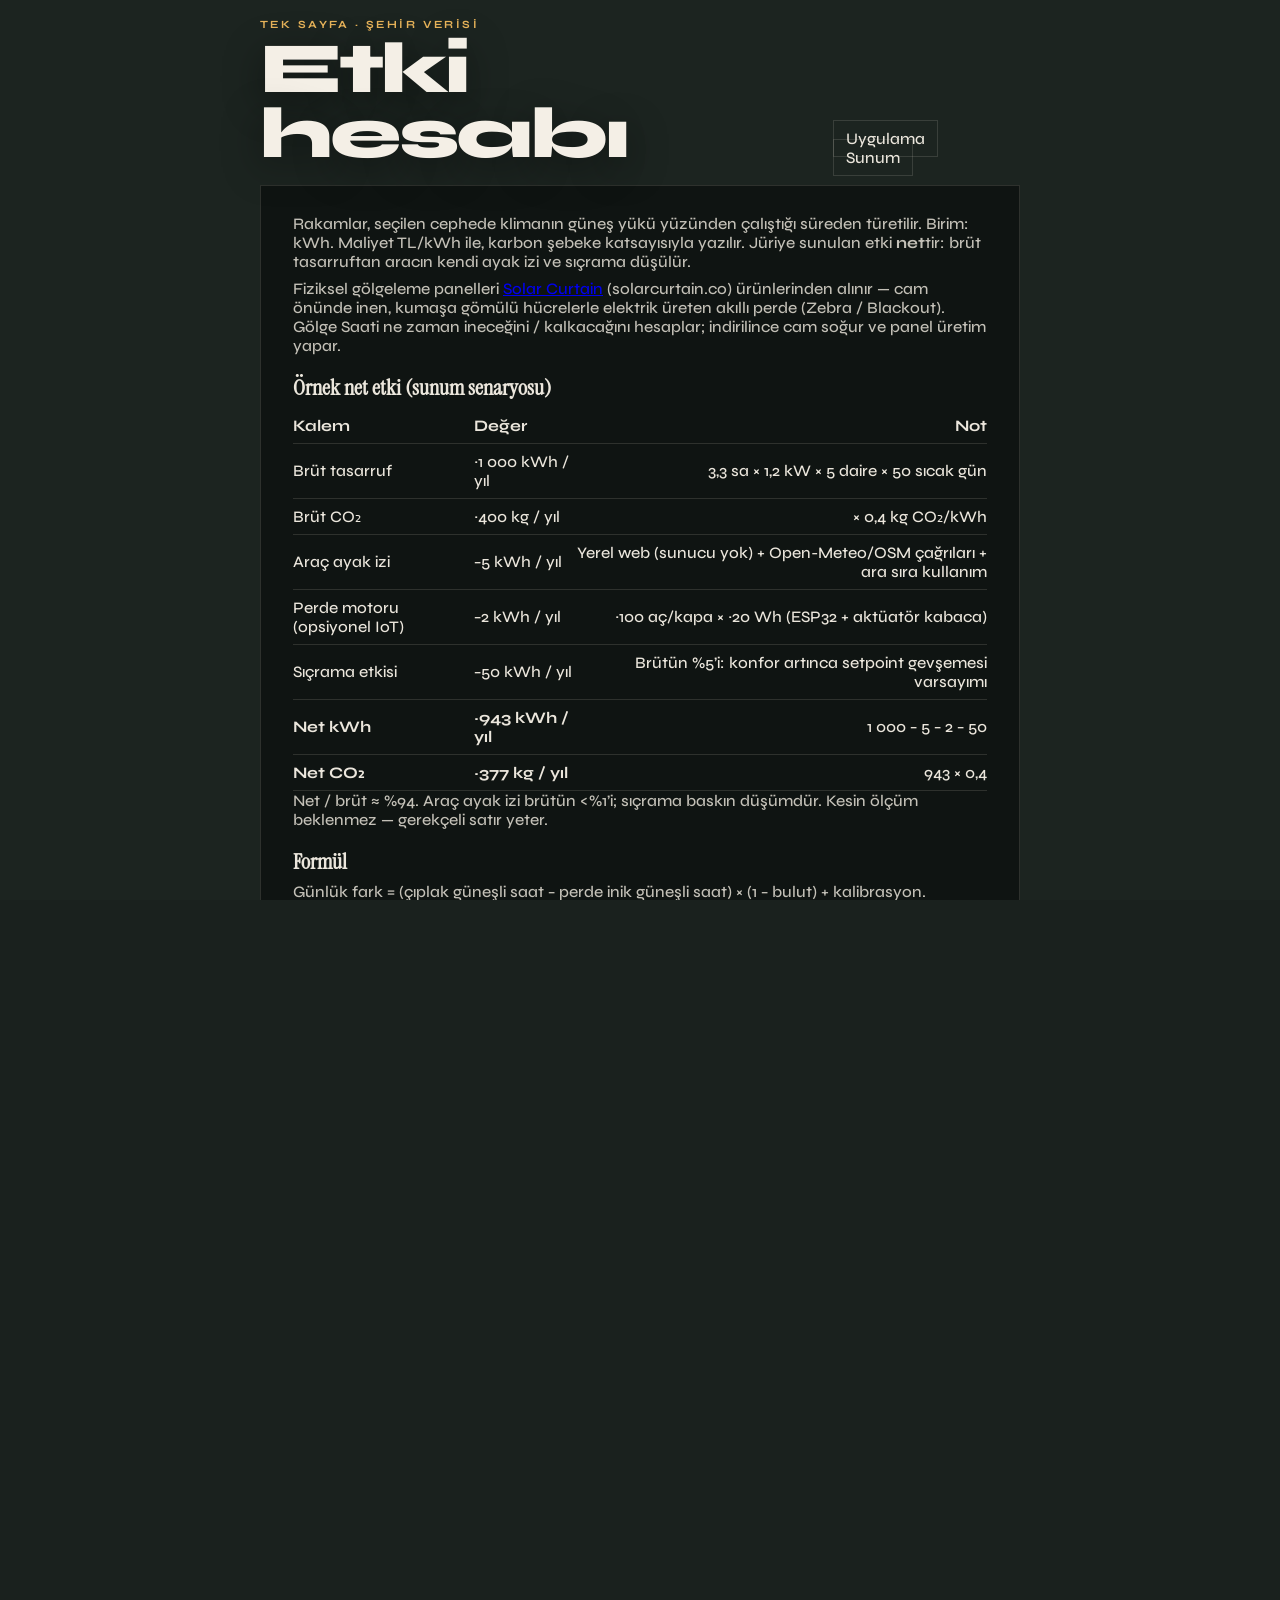
==== commit 4c58dc08: "Kalan saçak ifadelerini Solar Curtain / perde diline çevir Program durumu, HUD, sunum, etki, BLE/Wi‑" ====
--- a/etki.html
+++ b/etki.html
@@ -19,7 +19,7 @@
   </header>
   <article class="sayfa">
     <p>Rakamlar, seçilen cephede klimanın güneş yükü yüzünden çalıştığı süreden türetilir. Birim: kWh. Maliyet TL/kWh ile, karbon şebeke katsayısıyla yazılır. Jüriye sunulan etki <strong>net</strong>tir: brüt tasarruftan aracın kendi ayak izi ve sıçrama düşülür.</p>
-    <p>Fiziksel gölgeleme <strong>saçak değil</strong>: paneller <a href="https://solarcurtain.co" target="_blank" rel="noopener noreferrer">Solar Curtain</a> (solarcurtain.co) ürünlerinden alınır — cam önünde inen, kumaşa gömülü hücrelerle elektrik üreten akıllı perde (Zebra / Blackout). Gölge Saati ne zaman ineceğini / kalkacağını hesaplar; indirilince cam soğur ve panel üretim yapar.</p>
+    <p>Fiziksel gölgeleme panelleri <a href="https://solarcurtain.co" target="_blank" rel="noopener noreferrer">Solar Curtain</a> (solarcurtain.co) ürünlerinden alınır — cam önünde inen, kumaşa gömülü hücrelerle elektrik üreten akıllı perde (Zebra / Blackout). Gölge Saati ne zaman ineceğini / kalkacağını hesaplar; indirilince cam soğur ve panel üretim yapar.</p>
 
     <h2>Örnek net etki (sunum senaryosu)</h2>
     <table>
@@ -30,7 +30,7 @@
         <tr><td>Brüt tasarruf</td><td>~1&nbsp;000 kWh / yıl</td><td>3,3 sa × 1,2 kW × 5 daire × 50 sıcak gün</td></tr>
         <tr><td>Brüt CO₂</td><td>~400 kg / yıl</td><td>× 0,4 kg CO₂/kWh</td></tr>
         <tr><td>Araç ayak izi</td><td>−5 kWh / yıl</td><td>Yerel web (sunucu yok) + Open-Meteo/OSM çağrıları + ara sıra kullanım</td></tr>
-        <tr><td>Saçak motoru (opsiyonel IoT)</td><td>−2 kWh / yıl</td><td>~100 aç/kapa × ~20 Wh (ESP32 + aktüatör kabaca)</td></tr>
+        <tr><td>Perde motoru (opsiyonel IoT)</td><td>−2 kWh / yıl</td><td>~100 aç/kapa × ~20 Wh (ESP32 + aktüatör kabaca)</td></tr>
         <tr><td>Sıçrama etkisi</td><td>−50 kWh / yıl</td><td>Brütün %5’i: konfor artınca setpoint gevşemesi varsayımı</td></tr>
         <tr><td><strong>Net kWh</strong></td><td><strong>~943 kWh / yıl</strong></td><td>1&nbsp;000 − 5 − 2 − 50</td></tr>
         <tr><td><strong>Net CO₂</strong></td><td><strong>~377 kg / yıl</strong></td><td>943 × 0,4</td></tr>
@@ -39,7 +39,7 @@
     <p>Net / brüt ≈ %94. Araç ayak izi brütün &lt;%1’i; sıçrama baskın düşümdür. Kesin ölçüm beklenmez — gerekçeli satır yeter.</p>
 
     <h2>Formül</h2>
-    <p>Günlük fark = (çıplak güneşli saat − saçaklı güneşli saat) × (1 − bulut) + kalibrasyon.</p>
+    <p>Günlük fark = (çıplak güneşli saat − perde inik güneşli saat) × (1 − bulut) + kalibrasyon.</p>
     <p>Yıllık brüt kWh = Σ (günlük fark × klima kW × daire × ayın efektif sıcak günü × SHGC/0,65).</p>
     <p>Net kWh = brüt − araç_kWh − motor_kWh − (brüt × sıçrama_oranı).</p>
     <p>Net CO₂ (kg) = net kWh × CO₂ katsayısı (varsayılan 0,4 kg/kWh). TL ≈ net kWh × elektrik fiyatı.</p>
@@ -59,9 +59,9 @@
     </ul>
 
     <h2>Gölge modeli</h2>
-    <p>Güneş yüksekliği ve azimutu seçilen enleme göredir. Cam, güneş cephe önündeyse ve saçak pencere yüksekliğinin yarısından azını örtüyorsa güneşli sayılır. Engel ufku, komşu binanın güneşi kestiği minimum yükseklik açısıdır.</p>
+    <p>Güneş yüksekliği ve azimutu seçilen enleme göredir. Cam, güneş cephe önündeyse ve perde pencere yüksekliğinin yarısından azını örtüyorsa güneşli sayılır. Engel ufku, komşu binanın güneşi kestiği minimum yükseklik açısıdır.</p>
     <h2>Uygulamada</h2>
-    <p>Bina senaryosu, saçak cm, pencere, cephe azimutu, daire, kW, enlem, engel, bulut, kalibrasyon, elektrik fiyatı ve yatırım tutarı düzenlenebilir. Ölçülen sıcak saat girilirse kalibrasyon otomatik ayarlanır. Panelde brüt ve net kWh/CO₂ birlikte görünür. CSV ve PDF rapora net satırlar yazılır.</p>
+    <p>Bina senaryosu, perde gölge eşdeğeri, pencere, cephe azimutu, daire, kW, enlem, engel, bulut, kalibrasyon, elektrik fiyatı ve yatırım tutarı düzenlenebilir. Ölçülen sıcak saat girilirse kalibrasyon otomatik ayarlanır. Panelde brüt ve net kWh/CO₂ birlikte görünür. CSV ve PDF rapora net satırlar yazılır.</p>
     <h2>Varsayımlar</h2>
     <p>3B sahne İş Kuleleri OSM referansıdır. Diğer senaryolar sayısal modeldir. Bulut katsayısı basitleştirilmiş kayıptır. Gerçek fatura doğrulaması için kalibrasyon alanını kullanın. Şişirilmemiş örnek: brüt ~1&nbsp;000 kWh / 400&nbsp;kg → net ~943 kWh / 377&nbsp;kg.</p>
   </article>
